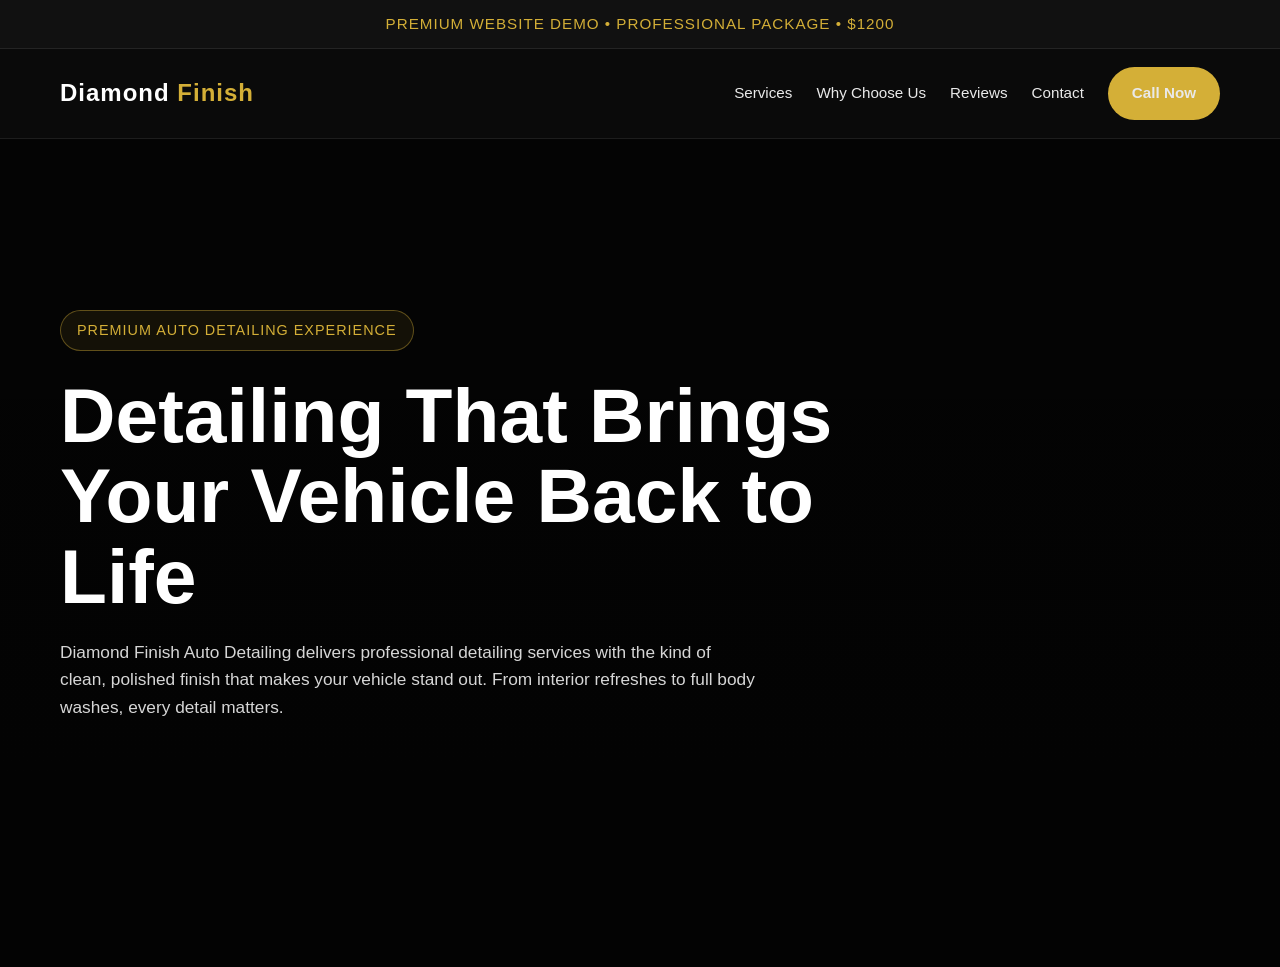
==== index.html @ 370eff58 "Add files via upload" ====
<!DOCTYPE html>
<html lang="en">
<head>
  <meta charset="UTF-8" />
  <meta name="viewport" content="width=device-width, initial-scale=1.0" />
  <title>Diamond Finish Auto Detailing | Professional Auto Detailing</title>
  <meta name="description" content="Diamond Finish Auto Detailing offers premium interior detailing, full body washes, and professional auto care services." />
  <style>
    * {
      margin: 0;
      padding: 0;
      box-sizing: border-box;
      font-family: Arial, Helvetica, sans-serif;
    }

    body {
      background: #0b0b0b;
      color: #ffffff;
      line-height: 1.6;
    }

    a {
      text-decoration: none;
      color: inherit;
    }

    .topbar {
      background: #111;
      border-bottom: 1px solid rgba(255,255,255,0.08);
      padding: 12px 20px;
      text-align: center;
      font-size: 0.95rem;
      color: #d4af37;
      letter-spacing: 1px;
      text-transform: uppercase;
    }

    header {
      position: sticky;
      top: 0;
      z-index: 1000;
      background: rgba(11,11,11,0.95);
      backdrop-filter: blur(8px);
      border-bottom: 1px solid rgba(255,255,255,0.08);
    }

    .nav {
      max-width: 1200px;
      margin: auto;
      padding: 18px 20px;
      display: flex;
      justify-content: space-between;
      align-items: center;
    }

    .logo {
      font-size: 1.5rem;
      font-weight: 700;
      letter-spacing: 1px;
    }

    .logo span {
      color: #d4af37;
    }

    .nav-links {
      display: flex;
      gap: 24px;
      align-items: center;
    }

    .nav-links a {
      color: #e9e9e9;
      font-size: 0.95rem;
      transition: 0.3s ease;
    }

    .nav-links a:hover {
      color: #d4af37;
    }

    .btn {
      display: inline-block;
      padding: 14px 24px;
      border-radius: 999px;
      font-weight: 700;
      transition: 0.3s ease;
    }

    .btn-gold {
      background: #d4af37;
      color: #111;
    }

    .btn-gold:hover {
      background: #e7c55a;
      transform: translateY(-2px);
    }

    .btn-outline {
      border: 1px solid #d4af37;
      color: #d4af37;
    }

    .btn-outline:hover {
      background: #d4af37;
      color: #111;
    }

    .hero {
      min-height: 92vh;
      display: flex;
      align-items: center;
      background:
        linear-gradient(rgba(0,0,0,0.65), rgba(0,0,0,0.75)),
        url('https://images.unsplash.com/photo-1503376780353-7e6692767b70?auto=format&fit=crop&w=1600&q=80') center/cover no-repeat;
    }

    .hero-content {
      max-width: 1200px;
      margin: auto;
      padding: 80px 20px;
      width: 100%;
    }

    .hero-tag {
      display: inline-block;
      padding: 8px 16px;
      border: 1px solid rgba(212,175,55,0.4);
      border-radius: 999px;
      color: #d4af37;
      margin-bottom: 24px;
      font-size: 0.9rem;
      letter-spacing: 1px;
      text-transform: uppercase;
      background: rgba(212,175,55,0.08);
    }

    .hero h1 {
      font-size: clamp(2.6rem, 6vw, 5rem);
      line-height: 1.05;
      max-width: 800px;
      margin-bottom: 22px;
    }

    .hero p {
      max-width: 700px;
      color: #d6d6d6;
      font-size: 1.08rem;
      margin-bottom: 34px;
    }

    .hero-buttons {
      display: flex;
      flex-wrap: wrap;
      gap: 16px;
      margin-bottom: 40px;
    }

    .hero-stats {
      display: flex;
      flex-wrap: wrap;
      gap: 20px;
    }

    .stat {
      background: rgba(255,255,255,0.05);
      border: 1px solid rgba(255,255,255,0.08);
      padding: 18px 22px;
      border-radius: 18px;
      min-width: 180px;
    }

    .stat strong {
      display: block;
      font-size: 1.5rem;
      color: #d4af37;
      margin-bottom: 4px;
    }

    section {
      padding: 90px 20px;
    }

    .container {
      max-width: 1200px;
      margin: auto;
    }

    .section-heading {
      max-width: 700px;
      margin-bottom: 50px;
    }

    .section-heading span {
      color: #d4af37;
      text-transform: uppercase;
      letter-spacing: 1px;
      font-size: 0.9rem;
      display: inline-block;
      margin-bottom: 12px;
    }

    .section-heading h2 {
      font-size: clamp(2rem, 4vw, 3rem);
      margin-bottom: 14px;
    }

    .section-heading p {
      color: #cfcfcf;
    }

    .services-grid {
      display: grid;
      grid-template-columns: repeat(auto-fit, minmax(260px, 1fr));
      gap: 24px;
    }

    .service-card {
      background: #121212;
      border: 1px solid rgba(255,255,255,0.08);
      padding: 30px;
      border-radius: 20px;
      transition: 0.3s ease;
    }

    .service-card:hover {
      transform: translateY(-6px);
      border-color: rgba(212,175,55,0.5);
    }

    .service-card h3 {
      margin-bottom: 14px;
      font-size: 1.35rem;
    }

    .service-card p {
      color: #cfcfcf;
      margin-bottom: 14px;
    }

    .service-card ul {
      list-style: none;
      color: #eaeaea;
    }

    .service-card ul li {
      margin-bottom: 8px;
      position: relative;
      padding-left: 18px;
    }

    .service-card ul li::before {
      content: "•";
      color: #d4af37;
      position: absolute;
      left: 0;
    }

    .split {
      display: grid;
      grid-template-columns: 1fr 1fr;
      gap: 40px;
      align-items: center;
    }

    .split img {
      width: 100%;
      border-radius: 24px;
      border: 1px solid rgba(255,255,255,0.08);
      object-fit: cover;
      min-height: 480px;
    }

    .checklist {
      list-style: none;
      margin-top: 24px;
    }

    .checklist li {
      margin-bottom: 14px;
      color: #d9d9d9;
      padding-left: 28px;
      position: relative;
    }

    .checklist li::before {
      content: "✔";
      color: #d4af37;
      position: absolute;
      left: 0;
    }

    .review-boxes {
      display: grid;
      grid-template-columns: repeat(auto-fit, minmax(280px, 1fr));
      gap: 24px;
    }

    .review {
      background: #121212;
      border: 1px solid rgba(255,255,255,0.08);
      border-radius: 20px;
      padding: 28px;
    }

    .stars {
      color: #d4af37;
      font-size: 1.1rem;
      margin-bottom: 14px;
    }

    .review p {
      color: #d6d6d6;
      margin-bottom: 16px;
    }

    .review strong {
      color: #fff;
    }

    .cta {
      background: linear-gradient(135deg, #151515, #0f0f0f);
      border-top: 1px solid rgba(255,255,255,0.08);
      border-bottom: 1px solid rgba(255,255,255,0.08);
    }

    .cta-box {
      text-align: center;
      max-width: 900px;
      margin: auto;
    }

    .cta-box h2 {
      font-size: clamp(2rem, 4vw, 3.3rem);
      margin-bottom: 18px;
    }

    .cta-box p {
      color: #d1d1d1;
      margin-bottom: 28px;
      font-size: 1.05rem;
    }

    .contact-grid {
      display: grid;
      grid-template-columns: repeat(auto-fit, minmax(220px, 1fr));
      gap: 20px;
    }

    .contact-card {
      background: #121212;
      padding: 24px;
      border-radius: 18px;
      border: 1px solid rgba(255,255,255,0.08);
    }

    .contact-card h4 {
      color: #d4af37;
      margin-bottom: 10px;
      font-size: 0.95rem;
      text-transform: uppercase;
      letter-spacing: 1px;
    }

    .contact-card p,
    .contact-card a {
      color: #f1f1f1;
      font-size: 1rem;
    }

    footer {
      background: #080808;
      padding: 28px 20px;
      text-align: center;
      color: #9d9d9d;
      border-top: 1px solid rgba(255,255,255,0.08);
    }

    @media (max-width: 900px) {
      .nav-links {
        display: none;
      }

      .split {
        grid-template-columns: 1fr;
      }

      .split img {
        min-height: 320px;
      }

      .hero-stats {
        flex-direction: column;
        align-items: flex-start;
      }
    }
  </style>
</head>
<body>

  <div class="topbar">Premium Website Demo • Professional Package • $1200</div>

  <header>
    <div class="nav">
      <div class="logo">Diamond <span>Finish</span></div>
      <div class="nav-links">
        <a href="#services">Services</a>
        <a href="#about">Why Choose Us</a>
        <a href="#reviews">Reviews</a>
        <a href="#contact">Contact</a>
        <a href="tel:5405299800" class="btn btn-gold">Call Now</a>
      </div>
    </div>
  </header>

  <section class="hero">
    <div class="hero-content">
      <div class="hero-tag">Premium Auto Detailing Experience</div>
      <h1>Detailing That Brings Your Vehicle Back to Life</h1>
      <p>
        Diamond Finish Auto Detailing delivers professional detailing services with the kind
        of clean, polished finish that makes your vehicle stand out. From interior refreshes
        to full body washes, every detail matters.
      </p>

      <div class="hero-buttons">
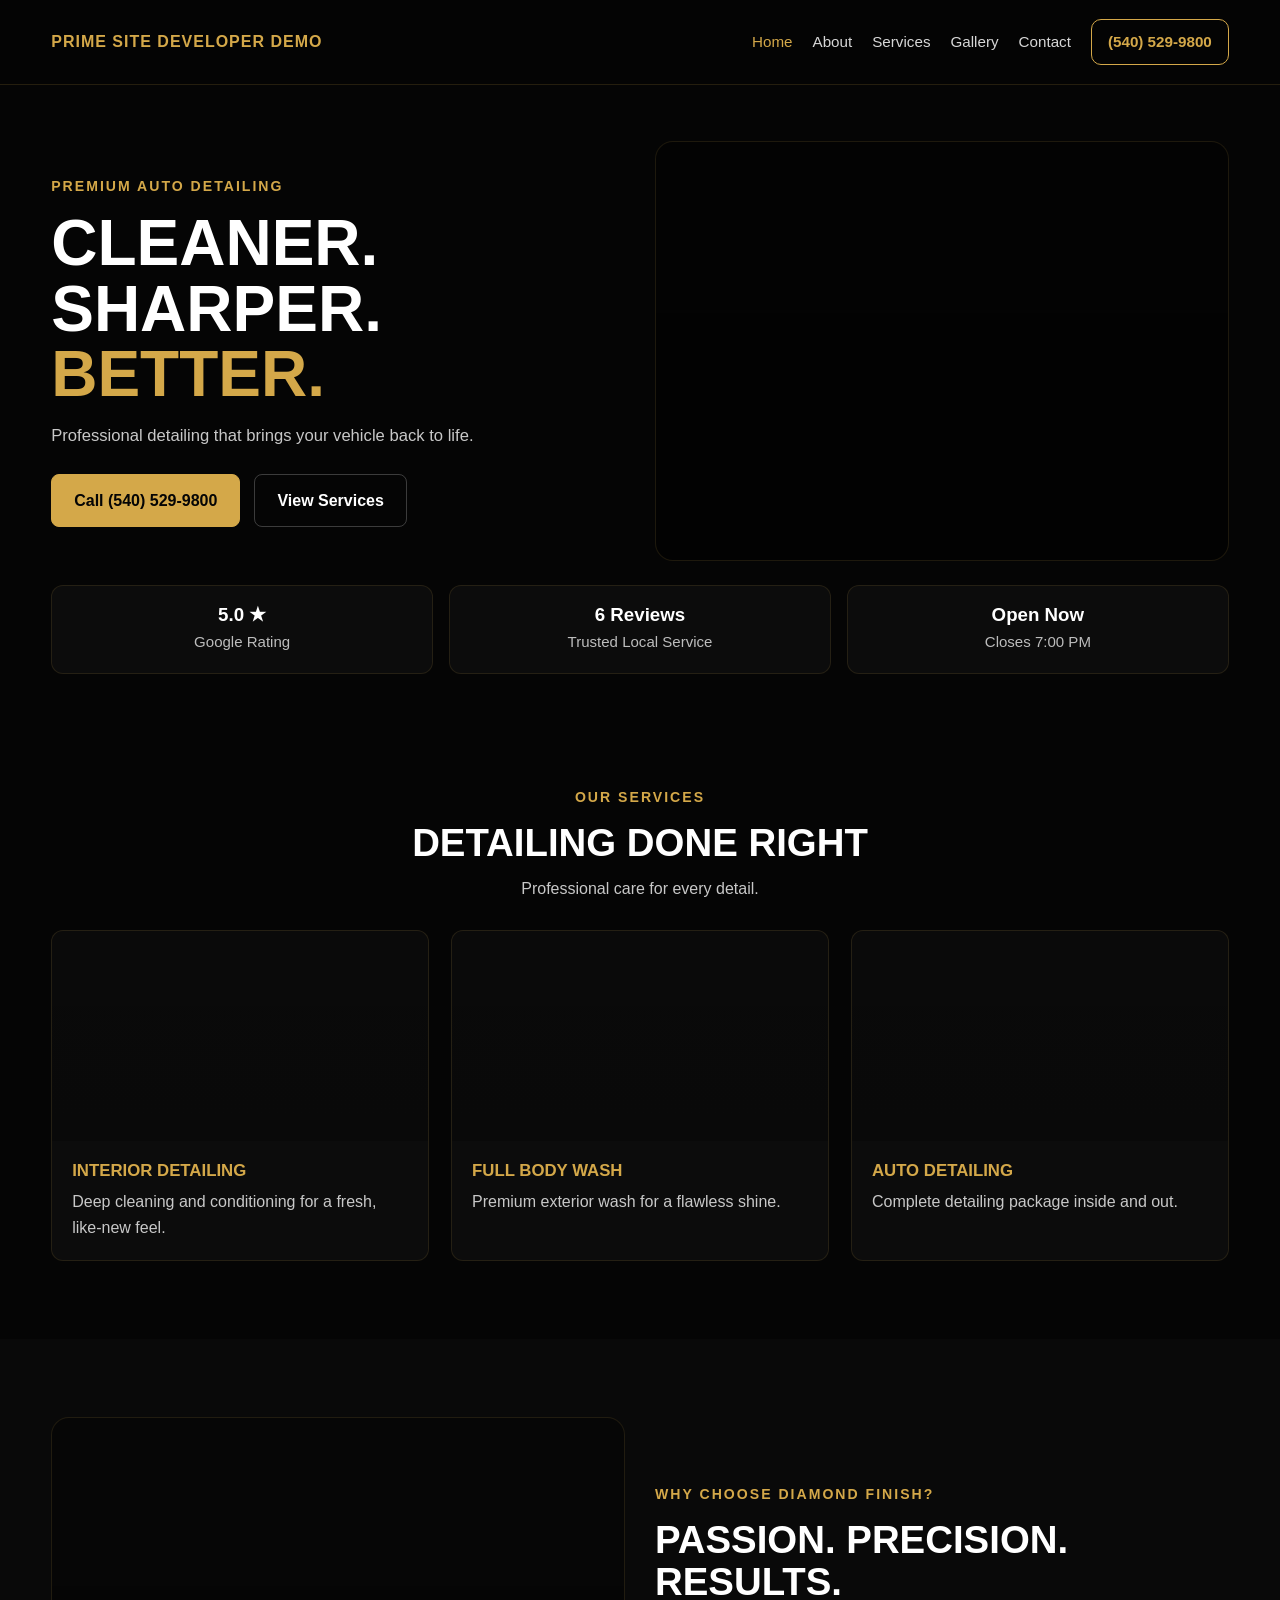
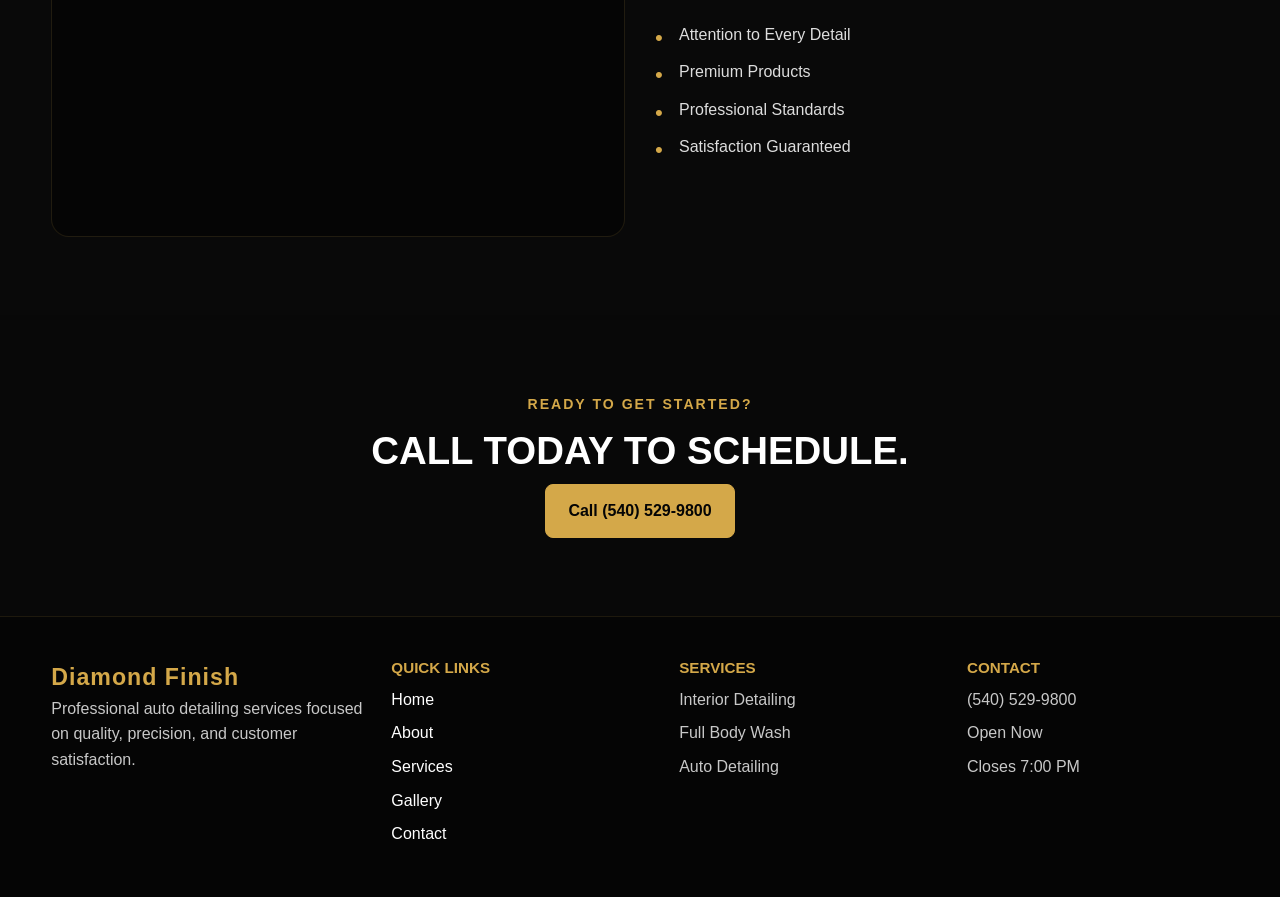
==== commit 4c28cd77: "Add files via upload" ====
--- a/index.html
+++ b/index.html
@@ -3,425 +3,151 @@
 <head>
   <meta charset="UTF-8" />
   <meta name="viewport" content="width=device-width, initial-scale=1.0" />
-  <title>Diamond Finish Auto Detailing | Professional Auto Detailing</title>
-  <meta name="description" content="Diamond Finish Auto Detailing offers premium interior detailing, full body washes, and professional auto care services." />
-  <style>
-    * {
-      margin: 0;
-      padding: 0;
-      box-sizing: border-box;
-      font-family: Arial, Helvetica, sans-serif;
-    }
-
-    body {
-      background: #0b0b0b;
-      color: #ffffff;
-      line-height: 1.6;
-    }
-
-    a {
-      text-decoration: none;
-      color: inherit;
-    }
-
-    .topbar {
-      background: #111;
-      border-bottom: 1px solid rgba(255,255,255,0.08);
-      padding: 12px 20px;
-      text-align: center;
-      font-size: 0.95rem;
-      color: #d4af37;
-      letter-spacing: 1px;
-      text-transform: uppercase;
-    }
-
-    header {
-      position: sticky;
-      top: 0;
-      z-index: 1000;
-      background: rgba(11,11,11,0.95);
-      backdrop-filter: blur(8px);
-      border-bottom: 1px solid rgba(255,255,255,0.08);
-    }
-
-    .nav {
-      max-width: 1200px;
-      margin: auto;
-      padding: 18px 20px;
-      display: flex;
-      justify-content: space-between;
-      align-items: center;
-    }
-
-    .logo {
-      font-size: 1.5rem;
-      font-weight: 700;
-      letter-spacing: 1px;
-    }
-
-    .logo span {
-      color: #d4af37;
-    }
-
-    .nav-links {
-      display: flex;
-      gap: 24px;
-      align-items: center;
-    }
-
-    .nav-links a {
-      color: #e9e9e9;
-      font-size: 0.95rem;
-      transition: 0.3s ease;
-    }
-
-    .nav-links a:hover {
-      color: #d4af37;
-    }
-
-    .btn {
-      display: inline-block;
-      padding: 14px 24px;
-      border-radius: 999px;
-      font-weight: 700;
-      transition: 0.3s ease;
-    }
-
-    .btn-gold {
-      background: #d4af37;
-      color: #111;
-    }
-
-    .btn-gold:hover {
-      background: #e7c55a;
-      transform: translateY(-2px);
-    }
-
-    .btn-outline {
-      border: 1px solid #d4af37;
-      color: #d4af37;
-    }
-
-    .btn-outline:hover {
-      background: #d4af37;
-      color: #111;
-    }
-
-    .hero {
-      min-height: 92vh;
-      display: flex;
-      align-items: center;
-      background:
-        linear-gradient(rgba(0,0,0,0.65), rgba(0,0,0,0.75)),
-        url('https://images.unsplash.com/photo-1503376780353-7e6692767b70?auto=format&fit=crop&w=1600&q=80') center/cover no-repeat;
-    }
-
-    .hero-content {
-      max-width: 1200px;
-      margin: auto;
-      padding: 80px 20px;
-      width: 100%;
-    }
-
-    .hero-tag {
-      display: inline-block;
-      padding: 8px 16px;
-      border: 1px solid rgba(212,175,55,0.4);
-      border-radius: 999px;
-      color: #d4af37;
-      margin-bottom: 24px;
-      font-size: 0.9rem;
-      letter-spacing: 1px;
-      text-transform: uppercase;
-      background: rgba(212,175,55,0.08);
-    }
-
-    .hero h1 {
-      font-size: clamp(2.6rem, 6vw, 5rem);
-      line-height: 1.05;
-      max-width: 800px;
-      margin-bottom: 22px;
-    }
-
-    .hero p {
-      max-width: 700px;
-      color: #d6d6d6;
-      font-size: 1.08rem;
-      margin-bottom: 34px;
-    }
-
-    .hero-buttons {
-      display: flex;
-      flex-wrap: wrap;
-      gap: 16px;
-      margin-bottom: 40px;
-    }
-
-    .hero-stats {
-      display: flex;
-      flex-wrap: wrap;
-      gap: 20px;
-    }
-
-    .stat {
-      background: rgba(255,255,255,0.05);
-      border: 1px solid rgba(255,255,255,0.08);
-      padding: 18px 22px;
-      border-radius: 18px;
-      min-width: 180px;
-    }
-
-    .stat strong {
-      display: block;
-      font-size: 1.5rem;
-      color: #d4af37;
-      margin-bottom: 4px;
-    }
-
-    section {
-      padding: 90px 20px;
-    }
-
-    .container {
-      max-width: 1200px;
-      margin: auto;
-    }
-
-    .section-heading {
-      max-width: 700px;
-      margin-bottom: 50px;
-    }
-
-    .section-heading span {
-      color: #d4af37;
-      text-transform: uppercase;
-      letter-spacing: 1px;
-      font-size: 0.9rem;
-      display: inline-block;
-      margin-bottom: 12px;
-    }
-
-    .section-heading h2 {
-      font-size: clamp(2rem, 4vw, 3rem);
-      margin-bottom: 14px;
-    }
-
-    .section-heading p {
-      color: #cfcfcf;
-    }
-
-    .services-grid {
-      display: grid;
-      grid-template-columns: repeat(auto-fit, minmax(260px, 1fr));
-      gap: 24px;
-    }
-
-    .service-card {
-      background: #121212;
-      border: 1px solid rgba(255,255,255,0.08);
-      padding: 30px;
-      border-radius: 20px;
-      transition: 0.3s ease;
-    }
-
-    .service-card:hover {
-      transform: translateY(-6px);
-      border-color: rgba(212,175,55,0.5);
-    }
-
-    .service-card h3 {
-      margin-bottom: 14px;
-      font-size: 1.35rem;
-    }
-
-    .service-card p {
-      color: #cfcfcf;
-      margin-bottom: 14px;
-    }
-
-    .service-card ul {
-      list-style: none;
-      color: #eaeaea;
-    }
-
-    .service-card ul li {
-      margin-bottom: 8px;
-      position: relative;
-      padding-left: 18px;
-    }
-
-    .service-card ul li::before {
-      content: "•";
-      color: #d4af37;
-      position: absolute;
-      left: 0;
-    }
-
-    .split {
-      display: grid;
-      grid-template-columns: 1fr 1fr;
-      gap: 40px;
-      align-items: center;
-    }
-
-    .split img {
-      width: 100%;
-      border-radius: 24px;
-      border: 1px solid rgba(255,255,255,0.08);
-      object-fit: cover;
-      min-height: 480px;
-    }
-
-    .checklist {
-      list-style: none;
-      margin-top: 24px;
-    }
-
-    .checklist li {
-      margin-bottom: 14px;
-      color: #d9d9d9;
-      padding-left: 28px;
-      position: relative;
-    }
-
-    .checklist li::before {
-      content: "✔";
-      color: #d4af37;
-      position: absolute;
-      left: 0;
-    }
-
-    .review-boxes {
-      display: grid;
-      grid-template-columns: repeat(auto-fit, minmax(280px, 1fr));
-      gap: 24px;
-    }
-
-    .review {
-      background: #121212;
-      border: 1px solid rgba(255,255,255,0.08);
-      border-radius: 20px;
-      padding: 28px;
-    }
-
-    .stars {
-      color: #d4af37;
-      font-size: 1.1rem;
-      margin-bottom: 14px;
-    }
-
-    .review p {
-      color: #d6d6d6;
-      margin-bottom: 16px;
-    }
-
-    .review strong {
-      color: #fff;
-    }
-
-    .cta {
-      background: linear-gradient(135deg, #151515, #0f0f0f);
-      border-top: 1px solid rgba(255,255,255,0.08);
-      border-bottom: 1px solid rgba(255,255,255,0.08);
-    }
-
-    .cta-box {
-      text-align: center;
-      max-width: 900px;
-      margin: auto;
-    }
-
-    .cta-box h2 {
-      font-size: clamp(2rem, 4vw, 3.3rem);
-      margin-bottom: 18px;
-    }
-
-    .cta-box p {
-      color: #d1d1d1;
-      margin-bottom: 28px;
-      font-size: 1.05rem;
-    }
-
-    .contact-grid {
-      display: grid;
-      grid-template-columns: repeat(auto-fit, minmax(220px, 1fr));
-      gap: 20px;
-    }
-
-    .contact-card {
-      background: #121212;
-      padding: 24px;
-      border-radius: 18px;
-      border: 1px solid rgba(255,255,255,0.08);
-    }
-
-    .contact-card h4 {
-      color: #d4af37;
-      margin-bottom: 10px;
-      font-size: 0.95rem;
-      text-transform: uppercase;
-      letter-spacing: 1px;
-    }
-
-    .contact-card p,
-    .contact-card a {
-      color: #f1f1f1;
-      font-size: 1rem;
-    }
-
-    footer {
-      background: #080808;
-      padding: 28px 20px;
-      text-align: center;
-      color: #9d9d9d;
-      border-top: 1px solid rgba(255,255,255,0.08);
-    }
-
-    @media (max-width: 900px) {
-      .nav-links {
-        display: none;
-      }
-
-      .split {
-        grid-template-columns: 1fr;
-      }
-
-      .split img {
-        min-height: 320px;
-      }
-
-      .hero-stats {
-        flex-direction: column;
-        align-items: flex-start;
-      }
-    }
-  </style>
+  <title>Prime Site Developer Demo</title>
+  <meta name="description" content="Prime Site Developer Demo for Diamond Finish Auto Detailing" />
+  <link rel="stylesheet" href="style.css" />
 </head>
 <body>
+  <header class="site-header">
+    <div class="container nav-wrap">
+      <div class="demo-title">Prime Site Developer Demo</div>
 
-  <div class="topbar">Premium Website Demo • Professional Package • $1200</div>
-
-  <header>
-    <div class="nav">
-      <div class="logo">Diamond <span>Finish</span></div>
-      <div class="nav-links">
-        <a href="#services">Services</a>
-        <a href="#about">Why Choose Us</a>
-        <a href="#reviews">Reviews</a>
-        <a href="#contact">Contact</a>
-        <a href="tel:5405299800" class="btn btn-gold">Call Now</a>
-      </div>
+      <nav class="nav">
+        <a href="index.html" class="active">Home</a>
+        <a href="about.html">About</a>
+        <a href="services.html">Services</a>
+        <a href="gallery.html">Gallery</a>
+        <a href="contact.html">Contact</a>
+        <a href="tel:5405299800" class="nav-call">(540) 529-9800</a>
+      </nav>
     </div>
   </header>
 
-  <section class="hero">
-    <div class="hero-content">
-      <div class="hero-tag">Premium Auto Detailing Experience</div>
-      <h1>Detailing That Brings Your Vehicle Back to Life</h1>
-      <p>
-        Diamond Finish Auto Detailing delivers professional detailing services with the kind
-        of clean, polished finish that makes your vehicle stand out. From interior refreshes
-        to full body washes, every detail matters.
-      </p>
+  <section class="hero hero-home">
+    <div class="container hero-grid">
+      <div class="hero-copy">
+        <p class="eyebrow">Premium Auto Detailing</p>
+        <h1>Cleaner.<br>Sharper.<br><span>Better.</span></h1>
+        <p class="hero-text">
+          Professional detailing that brings your vehicle back to life.
+        </p>
 
-      <div class="hero-buttons">+        <div class="hero-actions">
+          <a href="tel:5405299800" class="btn btn-gold">Call (540) 529-9800</a>
+          <a href="services.html" class="btn btn-outline">View Services</a>
+        </div>
+      </div>
+
+      <div class="hero-visual hero-car"></div>
+    </div>
+
+    <div class="container stats-row">
+      <div class="stat-box">
+        <h3>5.0 ★</h3>
+        <p>Google Rating</p>
+      </div>
+      <div class="stat-box">
+        <h3>6 Reviews</h3>
+        <p>Trusted Local Service</p>
+      </div>
+      <div class="stat-box">
+        <h3>Open Now</h3>
+        <p>Closes 7:00 PM</p>
+      </div>
+    </div>
+  </section>
+
+  <section class="section">
+    <div class="container">
+      <div class="section-head center">
+        <p class="eyebrow">Our Services</p>
+        <h2>Detailing Done Right</h2>
+        <p class="section-sub">Professional care for every detail.</p>
+      </div>
+
+      <div class="service-cards">
+        <div class="service-card">
+          <div class="card-img interior-img"></div>
+          <div class="card-content">
+            <h3>Interior Detailing</h3>
+            <p>Deep cleaning and conditioning for a fresh, like-new feel.</p>
+          </div>
+        </div>
+
+        <div class="service-card">
+          <div class="card-img wash-img"></div>
+          <div class="card-content">
+            <h3>Full Body Wash</h3>
+            <p>Premium exterior wash for a flawless shine.</p>
+          </div>
+        </div>
+
+        <div class="service-card">
+          <div class="card-img auto-img"></div>
+          <div class="card-content">
+            <h3>Auto Detailing</h3>
+            <p>Complete detailing package inside and out.</p>
+          </div>
+        </div>
+      </div>
+    </div>
+  </section>
+
+  <section class="section section-dark">
+    <div class="container why-grid">
+      <div class="why-image polish-img"></div>
+
+      <div class="why-copy">
+        <p class="eyebrow">Why Choose Diamond Finish?</p>
+        <h2>Passion. Precision. Results.</h2>
+        <ul class="check-list">
+          <li>Attention to Every Detail</li>
+          <li>Premium Products</li>
+          <li>Professional Standards</li>
+          <li>Satisfaction Guaranteed</li>
+        </ul>
+      </div>
+    </div>
+  </section>
+
+  <section class="section cta-section">
+    <div class="container center cta-box">
+      <p class="eyebrow">Ready to Get Started?</p>
+      <h2>Call Today to Schedule.</h2>
+      <a href="tel:5405299800" class="btn btn-gold">Call (540) 529-9800</a>
+    </div>
+  </section>
+
+  <footer class="site-footer">
+    <div class="container footer-grid">
+      <div>
+        <div class="footer-brand">Diamond Finish</div>
+        <p>Professional auto detailing services focused on quality, precision, and customer satisfaction.</p>
+      </div>
+
+      <div>
+        <h4>Quick Links</h4>
+        <a href="index.html">Home</a>
+        <a href="about.html">About</a>
+        <a href="services.html">Services</a>
+        <a href="gallery.html">Gallery</a>
+        <a href="contact.html">Contact</a>
+      </div>
+
+      <div>
+        <h4>Services</h4>
+        <p>Interior Detailing</p>
+        <p>Full Body Wash</p>
+        <p>Auto Detailing</p>
+      </div>
+
+      <div>
+        <h4>Contact</h4>
+        <p>(540) 529-9800</p>
+        <p>Open Now</p>
+        <p>Closes 7:00 PM</p>
+      </div>
+    </div>
+  </footer>
+</body>
+</html>
--- a/style.css
+++ b/style.css
@@ -0,0 +1,538 @@
+* {
+  margin: 0;
+  padding: 0;
+  box-sizing: border-box;
+}
+
+html {
+  scroll-behavior: smooth;
+}
+
+body {
+  font-family: Arial, Helvetica, sans-serif;
+  background: #050505;
+  color: #ffffff;
+  line-height: 1.6;
+}
+
+a {
+  text-decoration: none;
+  color: inherit;
+}
+
+img {
+  max-width: 100%;
+  display: block;
+}
+
+.container {
+  width: min(1180px, 92%);
+  margin: 0 auto;
+}
+
+.site-header {
+  position: sticky;
+  top: 0;
+  z-index: 1000;
+  background: rgba(5, 5, 5, 0.96);
+  border-bottom: 1px solid rgba(212, 168, 73, 0.16);
+  backdrop-filter: blur(8px);
+}
+
+.nav-wrap {
+  min-height: 84px;
+  display: flex;
+  justify-content: space-between;
+  align-items: center;
+  gap: 20px;
+}
+
+.demo-title,
+.brand-mark,
+.footer-brand {
+  color: #d4a849;
+  letter-spacing: 1px;
+}
+
+.demo-title {
+  font-size: 1rem;
+  font-weight: 700;
+  text-transform: uppercase;
+}
+
+.brand-mark,
+.footer-brand {
+  font-size: 1.45rem;
+  font-weight: 700;
+}
+
+.nav {
+  display: flex;
+  align-items: center;
+  gap: 20px;
+  flex-wrap: wrap;
+}
+
+.nav a {
+  color: #d7d7d7;
+  font-size: 0.95rem;
+  transition: 0.25s ease;
+}
+
+.nav a:hover,
+.nav a.active {
+  color: #d4a849;
+}
+
+.nav-call {
+  border: 1px solid #d4a849;
+  color: #d4a849 !important;
+  padding: 10px 16px;
+  border-radius: 10px;
+  font-weight: 700;
+}
+
+.nav-call:hover {
+  background: #d4a849;
+  color: #050505 !important;
+}
+
+.hero-home,
+.page-hero {
+  padding: 56px 0 34px;
+}
+
+.hero-grid,
+.two-col,
+.why-grid,
+.contact-hero-grid {
+  display: grid;
+  grid-template-columns: 1fr 1fr;
+  gap: 30px;
+  align-items: center;
+}
+
+.eyebrow {
+  color: #d4a849;
+  font-size: 0.88rem;
+  text-transform: uppercase;
+  letter-spacing: 2px;
+  margin-bottom: 14px;
+  font-weight: 700;
+}
+
+h1 {
+  font-size: clamp(2.6rem, 5vw, 4.8rem);
+  line-height: 1.02;
+  margin-bottom: 16px;
+  text-transform: uppercase;
+}
+
+h1 span {
+  color: #d4a849;
+}
+
+h2 {
+  font-size: clamp(1.8rem, 3vw, 3rem);
+  line-height: 1.1;
+  margin-bottom: 12px;
+  text-transform: uppercase;
+}
+
+h3 {
+  line-height: 1.2;
+}
+
+h4 {
+  line-height: 1.2;
+}
+
+.hero-text,
+.section-sub,
+.card-content p,
+.info-card p,
+.footer-grid p,
+.service-row-content p,
+.mini-panel p,
+.site-footer p {
+  color: #c8c8c8;
+}
+
+.hero-text {
+  max-width: 520px;
+  font-size: 1.04rem;
+}
+
+.hero-actions {
+  display: flex;
+  gap: 14px;
+  flex-wrap: wrap;
+  margin-top: 24px;
+}
+
+.btn {
+  display: inline-block;
+  padding: 13px 22px;
+  border-radius: 8px;
+  font-weight: 700;
+  transition: 0.25s ease;
+}
+
+.btn-gold {
+  background: #d4a849;
+  color: #050505;
+  border: 1px solid #d4a849;
+}
+
+.btn-gold:hover {
+  background: #e5bb62;
+  transform: translateY(-2px);
+}
+
+.btn-outline {
+  border: 1px solid rgba(255, 255, 255, 0.22);
+  color: #ffffff;
+}
+
+.btn-outline:hover {
+  border-color: #d4a849;
+  color: #d4a849;
+}
+
+.hero-visual,
+.page-hero-image,
+.why-image {
+  min-height: 420px;
+  border: 1px solid rgba(212, 168, 73, 0.12);
+  border-radius: 18px;
+  background-size: cover;
+  background-position: center;
+  background-repeat: no-repeat;
+}
+
+.tall {
+  min-height: 460px;
+}
+
+.hero-car {
+  background-image:
+    linear-gradient(rgba(0,0,0,0.35), rgba(0,0,0,0.48)),
+    url("https://images.unsplash.com/photo-1492144534655-ae79c964c9d7?auto=format&fit=crop&w=1400&q=80");
+}
+
+.about-car {
+  background-image:
+    linear-gradient(rgba(0,0,0,0.32), rgba(0,0,0,0.52)),
+    url("https://images.unsplash.com/photo-1511919884226-fd3cad34687c?auto=format&fit=crop&w=1400&q=80");
+}
+
+.contact-car {
+  background-image:
+    linear-gradient(rgba(0,0,0,0.32), rgba(0,0,0,0.52)),
+    url("https://images.unsplash.com/photo-1503376780353-7e6692767b70?auto=format&fit=crop&w=1400&q=80");
+}
+
+.polish-img {
+  background-image:
+    linear-gradient(rgba(0,0,0,0.28), rgba(0,0,0,0.42)),
+    url("https://images.unsplash.com/photo-1607860108855-64acf2078ed9?auto=format&fit=crop&w=1400&q=80");
+}
+
+.stats-row {
+  margin-top: 24px;
+  display: grid;
+  grid-template-columns: repeat(3, 1fr);
+  gap: 16px;
+}
+
+.stat-box,
+.service-card,
+.info-card,
+.mini-panel {
+  background: #0c0c0c;
+  border: 1px solid rgba(212, 168, 73, 0.12);
+  border-radius: 12px;
+}
+
+.stat-box {
+  padding: 18px;
+  text-align: center;
+}
+
+.stat-box h3 {
+  color: #ffffff;
+  margin-bottom: 4px;
+}
+
+.stat-box p {
+  color: #bdbdbd;
+  font-size: 0.94rem;
+}
+
+.section {
+  padding: 78px 0;
+}
+
+.section-dark {
+  background: #090909;
+}
+
+.cta-section {
+  background: #080808;
+}
+
+.center {
+  text-align: center;
+}
+
+.section-head {
+  margin-bottom: 28px;
+}
+
+.service-cards,
+.info-cards {
+  display: grid;
+  gap: 22px;
+}
+
+.service-cards {
+  grid-template-columns: repeat(3, 1fr);
+}
+
+.info-cards {
+  grid-template-columns: repeat(3, 1fr);
+}
+
+.service-card {
+  overflow: hidden;
+}
+
+.card-img {
+  height: 210px;
+  background-size: cover;
+  background-position: center;
+}
+
+.interior-img {
+  background-image:
+    linear-gradient(rgba(0,0,0,0.18), rgba(0,0,0,0.26)),
+    url("https://images.unsplash.com/photo-1489824904134-891ab64532f1?auto=format&fit=crop&w=1200&q=80");
+}
+
+.wash-img {
+  background-image:
+    linear-gradient(rgba(0,0,0,0.18), rgba(0,0,0,0.26)),
+    url("https://images.unsplash.com/photo-1502877338535-766e1452684a?auto=format&fit=crop&w=1200&q=80");
+}
+
+.auto-img {
+  background-image:
+    linear-gradient(rgba(0,0,0,0.18), rgba(0,0,0,0.26)),
+    url("https://images.unsplash.com/photo-1544636331-e26879cd4d9b?auto=format&fit=crop&w=1200&q=80");
+}
+
+.card-content {
+  padding: 20px;
+}
+
+.card-content h3 {
+  margin-bottom: 8px;
+  color: #d4a849;
+  text-transform: uppercase;
+  font-size: 1.05rem;
+}
+
+.why-copy h2 {
+  margin-bottom: 18px;
+}
+
+.check-list {
+  list-style: none;
+}
+
+.check-list li {
+  position: relative;
+  padding-left: 24px;
+  margin-bottom: 12px;
+  color: #dddddd;
+}
+
+.check-list li::before {
+  content: "•";
+  position: absolute;
+  left: 0;
+  top: -2px;
+  color: #d4a849;
+  font-size: 1.4rem;
+}
+
+.info-card {
+  padding: 26px;
+  text-align: center;
+}
+
+.info-card h3 {
+  color: #d4a849;
+  margin-bottom: 8px;
+  text-transform: uppercase;
+  font-size: 1rem;
+}
+
+.service-list {
+  display: grid;
+  gap: 24px;
+}
+
+.service-row {
+  display: grid;
+  grid-template-columns: 1fr 1fr;
+  background: #0c0c0c;
+  border: 1px solid rgba(212, 168, 73, 0.12);
+  border-radius: 12px;
+  overflow: hidden;
+}
+
+.service-row-image {
+  min-height: 300px;
+  background-size: cover;
+  background-position: center;
+}
+
+.service-row-content {
+  padding: 30px;
+}
+
+.contact-panels {
+  margin-top: 26px;
+  display: grid;
+  grid-template-columns: repeat(2, 1fr);
+  gap: 16px;
+}
+
+.mini-panel {
+  padding: 20px;
+}
+
+.mini-panel h4 {
+  color: #d4a849;
+  text-transform: uppercase;
+  margin-bottom: 8px;
+  font-size: 0.95rem;
+}
+
+.gallery-grid {
+  display: grid;
+  grid-template-columns: repeat(3, 1fr);
+  gap: 18px;
+}
+
+.gallery-item {
+  min-height: 230px;
+  border-radius: 12px;
+  border: 1px solid rgba(212, 168, 73, 0.12);
+  background-size: cover;
+  background-position: center;
+}
+
+.gallery-1 {
+  background-image: url("https://images.unsplash.com/photo-1544636331-e26879cd4d9b?auto=format&fit=crop&w=1200&q=80");
+}
+
+.gallery-2 {
+  background-image: url("https://images.unsplash.com/photo-1494976388531-d1058494cdd8?auto=format&fit=crop&w=1200&q=80");
+}
+
+.gallery-3 {
+  background-image: url("https://images.unsplash.com/photo-1503376780353-7e6692767b70?auto=format&fit=crop&w=1200&q=80");
+}
+
+.gallery-4 {
+  background-image: url("https://images.unsplash.com/photo-1511919884226-fd3cad34687c?auto=format&fit=crop&w=1200&q=80");
+}
+
+.gallery-5 {
+  background-image: url("https://images.unsplash.com/photo-1502877338535-766e1452684a?auto=format&fit=crop&w=1200&q=80");
+}
+
+.gallery-6 {
+  background-image: url("https://images.unsplash.com/photo-1489824904134-891ab64532f1?auto=format&fit=crop&w=1200&q=80");
+}
+
+.site-footer {
+  border-top: 1px solid rgba(212, 168, 73, 0.12);
+  padding: 42px 0;
+  background: #050505;
+}
+
+.footer-grid {
+  display: grid;
+  grid-template-columns: 1.2fr 1fr 1fr 1fr;
+  gap: 26px;
+}
+
+.footer-grid h4 {
+  color: #d4a849;
+  margin-bottom: 10px;
+  text-transform: uppercase;
+  font-size: 0.95rem;
+}
+
+.footer-grid a,
+.footer-grid p {
+  display: block;
+  margin-bottom: 8px;
+}
+
+@media (max-width: 980px) {
+  .hero-grid,
+  .two-col,
+  .why-grid,
+  .contact-hero-grid,
+  .service-row,
+  .service-cards,
+  .info-cards,
+  .gallery-grid,
+  .footer-grid,
+  .stats-row {
+    grid-template-columns: 1fr;
+  }
+
+  .contact-panels {
+    grid-template-columns: 1fr 1fr;
+  }
+}
+
+@media (max-width: 760px) {
+  .nav-wrap {
+    flex-direction: column;
+    align-items: flex-start;
+    padding: 18px 0;
+  }
+
+  .nav {
+    width: 100%;
+  }
+
+  .hero-actions {
+    flex-direction: column;
+    align-items: stretch;
+  }
+
+  .btn {
+    text-align: center;
+  }
+
+  .hero-visual,
+  .page-hero-image,
+  .why-image {
+    min-height: 300px;
+  }
+
+  .contact-panels {
+    grid-template-columns: 1fr;
+  }
+
+  h1 {
+    font-size: 2.4rem;
+  }
+}
